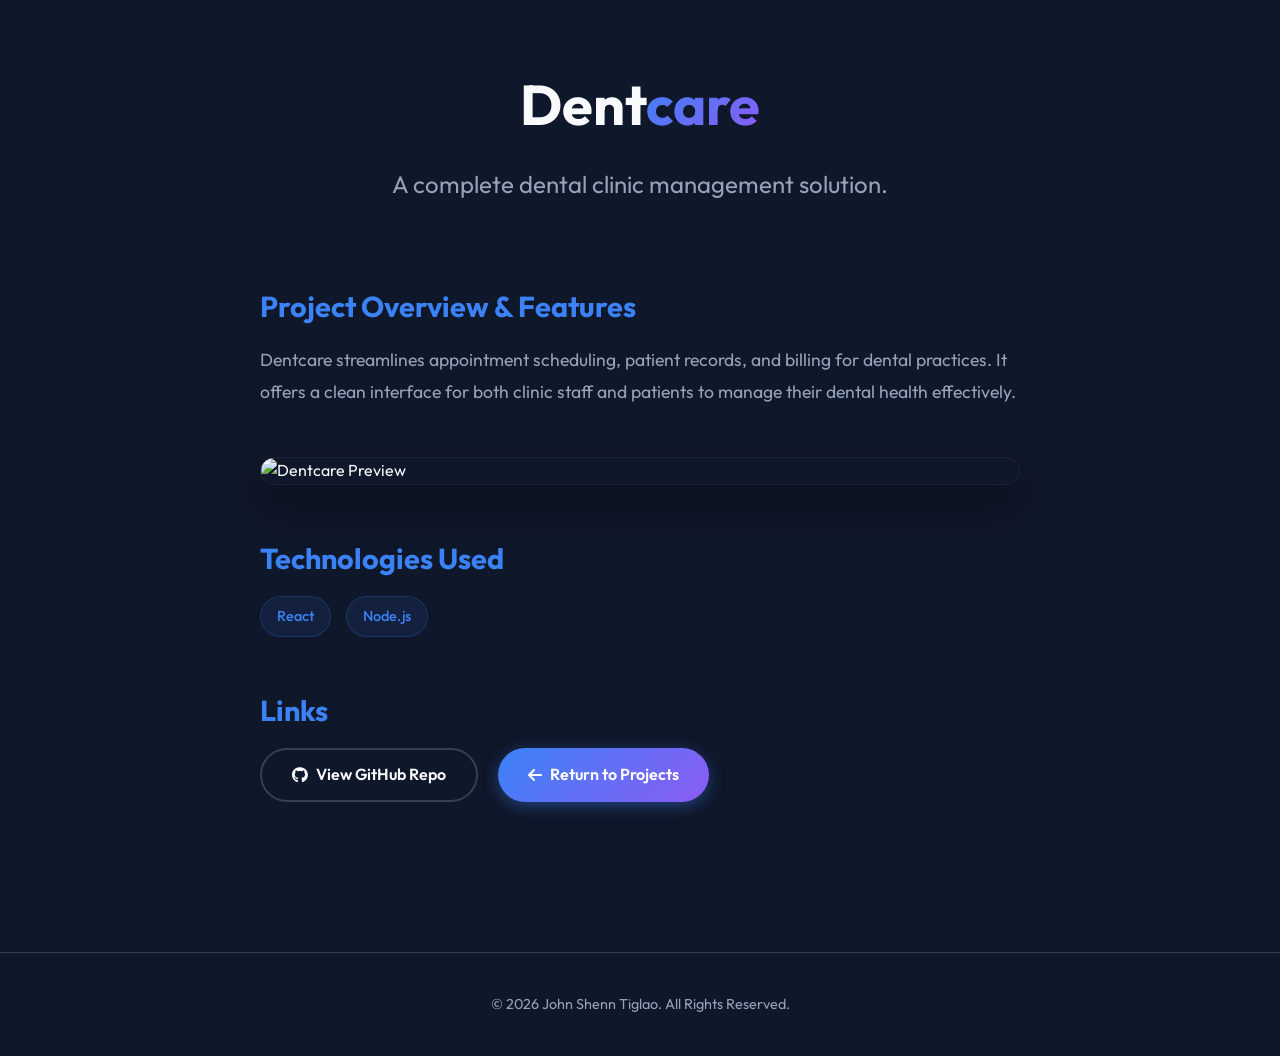
==== dentcare.html @ f7bd9322 "Add files via upload" ====
<!DOCTYPE html>
<html lang="en">

<head>
    <meta charset="UTF-8">
    <meta name="viewport" content="width=device-width, initial-scale=1.0">
    <title>Dentcare | John Shenn Tiglao</title>
    <meta name="description" content="Project details and case study for Dentcare.">

    <link rel="preconnect" href="https://fonts.googleapis.com">
    <link rel="preconnect" href="https://fonts.gstatic.com" crossorigin>
    <link href="https://fonts.googleapis.com/css2?family=Outfit:wght@300;400;600;700&display=swap" rel="stylesheet">

    <link rel="stylesheet" href="style.css">
    <link rel="stylesheet" href="https://cdnjs.cloudflare.com/ajax/libs/font-awesome/6.4.0/css/all.min.css">
</head>

<body>

    <header class="project-details-header">
        <div class="container">
            <h1 class="project-title">Dent<span class="highlight">care</span></h1>
            <p class="subtitle">A complete dental clinic management solution.</p>
        </div>
    </header>

    <section class="project-content reveal active">

        <div class="project-block">
            <h3>Project Overview &amp; Features</h3>
            <p>Dentcare streamlines appointment scheduling, patient records, and billing for dental practices.
                It offers a clean interface for both clinic staff and patients to manage their dental health effectively.
            </p>
        </div>

        <div class="project-block">
            <div class="project-image-placeholder">
                <img src="https://images.unsplash.com/photo-1606811841689-23dfddce3e95?ixlib=rb-4.0.3&auto=format&fit=crop&w=1200&q=80"
                    alt="Dentcare Preview">
            </div>
        </div>

        <div class="project-block">
            <h3>Technologies Used</h3>
            <div class="tech-stack">
                <span class="skill-tag">React</span>
                <span class="skill-tag">Node.js</span>
            </div>
        </div>

        <div class="project-block">
            <h3>Links</h3>
            <div class="action-buttons">
                <a href="#" target="_blank" class="btn btn-outline">
                    <i class="fab fa-github"></i> View GitHub Repo
                </a>
                <a href="index.html#projects" class="btn btn-primary">
                    <i class="fas fa-arrow-left"></i> Return to Projects
                </a>
            </div>
        </div>

    </section>

    <footer>
        <div class="container">
            <p>&copy; 2026 John Shenn Tiglao. All Rights Reserved.</p>
        </div>
    </footer>

    <script src="script.js"></script>
</body>

</html>
---- style.css ----
/* =========================================
   CSS Variables & Theming
   ========================================= */
:root {
    --primary-color: #3b82f6;
    --secondary-color: #8b5cf6;
    --accent-color: #06b6d4;

    --bg-dark: #0f172a;
    --bg-card: #1e293b;
    --text-main: #f8fafc;
    --text-muted: #94a3b8;
    --border-color: #334155;
    --navbar-bg: rgba(15, 23, 42, 0.9);

    --shadow: 0 4px 6px -1px rgba(0, 0, 0, 0.3), 0 2px 4px -1px rgba(0, 0, 0, 0.18);
    --shadow-lg: 0 10px 15px -3px rgba(0, 0, 0, 0.3), 0 4px 6px -2px rgba(0, 0, 0, 0.15);

    --transition: all 0.3s ease;
    --font-body: 'Outfit', sans-serif;
}

[data-theme="light"] {
    --bg-dark: #f8fafc;
    --bg-card: #ffffff;
    --text-main: #0f172a;
    --text-muted: #475569;
    --border-color: #e2e8f0;
    --navbar-bg: rgba(248, 250, 252, 0.9);

    --shadow: 0 4px 6px -1px rgba(0, 0, 0, 0.05), 0 2px 4px -1px rgba(0, 0, 0, 0.03);
    --shadow-lg: 0 10px 15px -3px rgba(0, 0, 0, 0.05), 0 4px 6px -2px rgba(0, 0, 0, 0.025);
}

/* =========================================
   Base Reset
   ========================================= */
* {
    margin: 0;
    padding: 0;
    box-sizing: border-box;
}

html {
    scroll-behavior: smooth;
}

body {
    font-family: var(--font-body);
    background-color: var(--bg-dark);
    color: var(--text-main);
    line-height: 1.6;
    overflow-x: hidden;
}

a {
    text-decoration: none;
    color: inherit;
}

ul {
    list-style: none;
}

/* =========================================
   Layout
   ========================================= */
.container {
    width: 90%;
    max-width: 1200px;
    margin: 0 auto;
    padding: 0 20px;
}

.section {
    padding: 100px 0;
}

.section-title {
    font-size: 2.5rem;
    text-align: center;
    margin-bottom: 60px;
    position: relative;
    display: inline-block;
    left: 50%;
    transform: translateX(-50%);
}

.section-title::after {
    content: '';
    position: absolute;
    bottom: -10px;
    left: 0;
    width: 100%;
    height: 4px;
    background: linear-gradient(90deg, var(--primary-color), var(--secondary-color));
    border-radius: 2px;
}

/* =========================================
   Buttons
   ========================================= */
.btn {
    display: inline-flex;
    align-items: center;
    gap: 8px;
    padding: 12px 30px;
    border-radius: 50px;
    font-weight: 600;
    font-family: var(--font-body);
    transition: var(--transition);
    cursor: pointer;
    border: none;
}

.btn-primary {
    background: linear-gradient(135deg, var(--primary-color), var(--secondary-color));
    color: white;
    box-shadow: 0 4px 15px rgba(59, 130, 246, 0.4);
}

.btn-primary:hover {
    transform: translateY(-2px);
    box-shadow: 0 8px 25px rgba(59, 130, 246, 0.6);
}

.btn-outline {
    background: transparent;
    border: 2px solid var(--border-color);
    color: var(--text-main);
}

.btn-outline:hover {
    border-color: var(--primary-color);
    color: var(--primary-color);
}

/* =========================================
   Navbar
   ========================================= */
.navbar {
    position: fixed;
    top: 0;
    left: 0;
    width: 100%;
    padding: 20px 0;
    background: var(--navbar-bg);
    backdrop-filter: blur(10px);
    z-index: 1000;
    border-bottom: 1px solid rgba(255, 255, 255, 0.05);
    transition: var(--transition);
}

.navbar .container {
    display: flex;
    justify-content: space-between;
    align-items: center;
}

.logo {
    font-size: 1.8rem;
    font-weight: 700;
    background: linear-gradient(135deg, var(--primary-color), var(--accent-color));
    -webkit-background-clip: text;
    -webkit-text-fill-color: transparent;
    background-clip: text;
}

.nav-links {
    display: flex;
    gap: 30px;
}

.nav-links a {
    font-weight: 500;
    color: var(--text-muted);
    transition: var(--transition);
}

.nav-links a:hover {
    color: var(--primary-color);
}

.nav-controls {
    display: flex;
    align-items: center;
    gap: 20px;
}

.theme-toggle {
    background: transparent;
    border: none;
    color: var(--text-main);
    font-size: 1.2rem;
    cursor: pointer;
    transition: var(--transition);
}

.theme-toggle:hover {
    color: var(--primary-color);
}

.hamburger {
    display: none;
    font-size: 1.5rem;
    cursor: pointer;
    color: var(--text-main);
}

/* =========================================
   Scroll Reveal
   ========================================= */
.reveal {
    opacity: 0;
    transform: translateY(50px);
    transition: all 0.8s ease;
}

.reveal.active {
    opacity: 1;
    transform: translateY(0);
}

/* =========================================
   Hero Section
   ========================================= */
.hero {
    height: 100vh;
    display: flex;
    align-items: center;
    justify-content: center;
    position: relative;
    text-align: center;
}

.hero-content {
    z-index: 2;
}

.greeting {
    display: block;
    font-size: 1.2rem;
    color: var(--accent-color);
    margin-bottom: 10px;
    letter-spacing: 2px;
    font-weight: 600;
    text-transform: uppercase;
}

.hero h1 {
    font-size: 4.5rem;
    line-height: 1.1;
    margin-bottom: 20px;
    font-weight: 700;
}

.highlight {
    background: linear-gradient(135deg, var(--primary-color), var(--secondary-color));
    -webkit-background-clip: text;
    -webkit-text-fill-color: transparent;
    background-clip: text;
}

.subtitle {
    font-size: 1.5rem;
    color: var(--text-muted);
    margin-bottom: 40px;
}

.hero-shape {
    position: absolute;
    top: 50%;
    left: 50%;
    transform: translate(-50%, -50%);
    width: 600px;
    height: 600px;
    background: radial-gradient(circle, rgba(59, 130, 246, 0.15) 0%, rgba(15, 23, 42, 0) 70%);
    border-radius: 50%;
    z-index: 1;
    pointer-events: none;
}

/* =========================================
   About Section
   ========================================= */
.about-grid {
    display: grid;
    grid-template-columns: 1fr 1fr;
    gap: 50px;
    align-items: center;
}

.about-image img {
    width: 100%;
    max-width: 400px;
    border-radius: 20px;
    display: block;
    margin: 0 auto;
}

.about-text h3 {
    font-size: 2rem;
    margin-bottom: 20px;
}

.about-text p {
    color: var(--text-muted);
    margin-bottom: 30px;
    font-size: 1.1rem;
}

/* =========================================
   Skills Section
   ========================================= */
.skills-list {
    display: flex;
    flex-wrap: wrap;
    gap: 15px;
}

.skill-tag {
    padding: 8px 16px;
    background: rgba(59, 130, 246, 0.1);
    color: var(--primary-color);
    border: 1px solid rgba(59, 130, 246, 0.2);
    border-radius: 30px;
    font-size: 0.9rem;
    font-weight: 500;
}

/* =========================================
   Projects Section
   ========================================= */
.projects-grid {
    display: grid;
    grid-template-columns: repeat(auto-fit, minmax(300px, 1fr));
    gap: 30px;
}

.project-card {
    background: var(--bg-card);
    border-radius: 15px;
    overflow: hidden;
    border: 1px solid var(--border-color);
    transition: var(--transition);
}

.project-card:hover {
    transform: translateY(-10px);
    box-shadow: var(--shadow-lg);
    border-color: var(--primary-color);
}

.card-image {
    height: 200px;
    position: relative;
    display: flex;
    justify-content: center;
    align-items: center;
}

.overlay {
    position: absolute;
    inset: 0;
    background: rgba(15, 23, 42, 0.8);
    display: flex;
    justify-content: center;
    align-items: center;
    opacity: 0;
    transition: var(--transition);
}

.project-card:hover .overlay {
    opacity: 1;
}

.overlay i {
    font-size: 3rem;
    color: var(--accent-color);
    transform: scale(0.8);
    transition: var(--transition);
}

.project-card:hover .overlay i {
    transform: scale(1.1);
}

.card-content {
    padding: 25px;
}

.card-content h3 {
    font-size: 1.4rem;
    margin-bottom: 10px;
}

.card-content p {
    color: var(--text-muted);
    font-size: 0.95rem;
    margin-bottom: 20px;
}

.card-links {
    display: flex;
    gap: 15px;
}

.link-btn {
    font-size: 0.9rem;
    color: var(--primary-color);
    font-weight: 600;
    display: flex;
    align-items: center;
    gap: 5px;
}

.link-btn:hover {
    text-decoration: underline;
}

/* =========================================
   Contact Section
   ========================================= */
.contact-grid {
    display: grid;
    grid-template-columns: 1fr 1fr;
    gap: 50px;
    background: var(--bg-card);
    padding: 50px;
    border-radius: 20px;
    border: 1px solid var(--border-color);
    box-shadow: var(--shadow-lg);
}

.contact-info h3 {
    font-size: 2rem;
    margin-bottom: 15px;
}

.contact-info p {
    color: var(--text-muted);
    margin-bottom: 30px;
    font-size: 1.1rem;
}

.contact-details {
    display: flex;
    flex-direction: column;
    gap: 20px;
}

.contact-item {
    display: flex;
    align-items: center;
    gap: 15px;
    font-size: 1.1rem;
}

.contact-item i {
    width: 40px;
    height: 40px;
    background: rgba(59, 130, 246, 0.1);
    color: var(--primary-color);
    display: flex;
    justify-content: center;
    align-items: center;
    border-radius: 50%;
    font-size: 1.2rem;
}

.contact-form {
    display: flex;
    flex-direction: column;
    gap: 20px;
}

.form-group input,
.form-group textarea {
    width: 100%;
    padding: 15px;
    border-radius: 10px;
    background: var(--bg-dark);
    border: 1px solid var(--border-color);
    color: var(--text-main);
    font-family: var(--font-body);
    font-size: 1rem;
    transition: var(--transition);
}

.form-group input:focus,
.form-group textarea:focus {
    outline: none;
    border-color: var(--primary-color);
    box-shadow: 0 0 0 3px rgba(59, 130, 246, 0.2);
}

.form-group textarea {
    resize: vertical;
}

/* =========================================
   Social Links
   ========================================= */
.social-links {
    display: flex;
    gap: 20px;
}

.social-links a {
    width: 50px;
    height: 50px;
    border-radius: 50%;
    background: rgba(255, 255, 255, 0.05);
    display: flex;
    justify-content: center;
    align-items: center;
    font-size: 1.2rem;
    transition: var(--transition);
}

.social-links a:hover {
    background: var(--primary-color);
    color: white;
    transform: translateY(-5px);
}

/* =========================================
   Footer
   ========================================= */
footer {
    padding: 40px 0;
    text-align: center;
    border-top: 1px solid var(--border-color);
    color: var(--text-muted);
    font-size: 0.9rem;
}

/* =========================================
   Project Detail Pages
   ========================================= */
.project-details-header {
    padding: 60px 0 40px;
    text-align: center;
}

.project-title {
    font-size: 3.5rem;
    margin-bottom: 15px;
}

.project-content {
    max-width: 800px;
    margin: 0 auto;
    padding: 0 20px 100px;
}

.project-content h3 {
    font-size: 1.8rem;
    color: var(--primary-color);
    margin-bottom: 15px;
}

.project-content p {
    color: var(--text-muted);
    line-height: 1.8;
    font-size: 1.1rem;
    margin-bottom: 20px;
}

.project-block {
    margin-bottom: 50px;
}

.tech-stack {
    display: flex;
    flex-wrap: wrap;
    gap: 15px;
}

.action-buttons {
    display: flex;
    gap: 20px;
    flex-wrap: wrap;
}

/* =========================================
   Project Image
   ========================================= */
.project-image-placeholder {
    border-radius: 20px;
    overflow: hidden;
    box-shadow: 0 20px 40px rgba(0, 0, 0, 0.4);
    border: 1px solid rgba(255, 255, 255, 0.05);
    transition: transform 0.5s ease, box-shadow 0.5s ease;
}

.project-image-placeholder:hover {
    transform: translateY(-8px);
    box-shadow: 0 30px 60px rgba(59, 130, 246, 0.3);
}

.project-image-placeholder img {
    width: 100%;
    display: block;
    height: auto;
    transition: transform 0.8s ease;
}

.project-image-placeholder:hover img {
    transform: scale(1.03);
}

/* =========================================
   Animations
   ========================================= */
@keyframes fadeIn {
    from {
        opacity: 0;
        transform: translateY(15px);
    }
    to {
        opacity: 1;
        transform: translateY(0);
    }
}

/* =========================================
   Responsive
   ========================================= */
@media (max-width: 768px) {
    .hero h1 {
        font-size: 3rem;
    }

    .project-title {
        font-size: 2.5rem;
    }

    .cta-buttons {
        display: flex;
        flex-direction: column;
        gap: 15px;
        align-items: center;
    }

    .cta-buttons .btn {
        width: 80%;
        margin: 0;
    }

    .hamburger {
        display: block;
    }

    .nav-links {
        position: absolute;
        top: 100%;
        left: -100%;
        width: 100%;
        background: var(--navbar-bg);
        flex-direction: column;
        align-items: center;
        padding: 30px 0;
        gap: 20px;
        transition: var(--transition);
        border-bottom: 1px solid var(--border-color);
    }

    .nav-links.active {
        left: 0;
    }

    .about-grid,
    .contact-grid {
        grid-template-columns: 1fr;
    }

    .section-title {
        font-size: 2rem;
    }

    .contact-grid {
        padding: 30px 20px;
    }
}
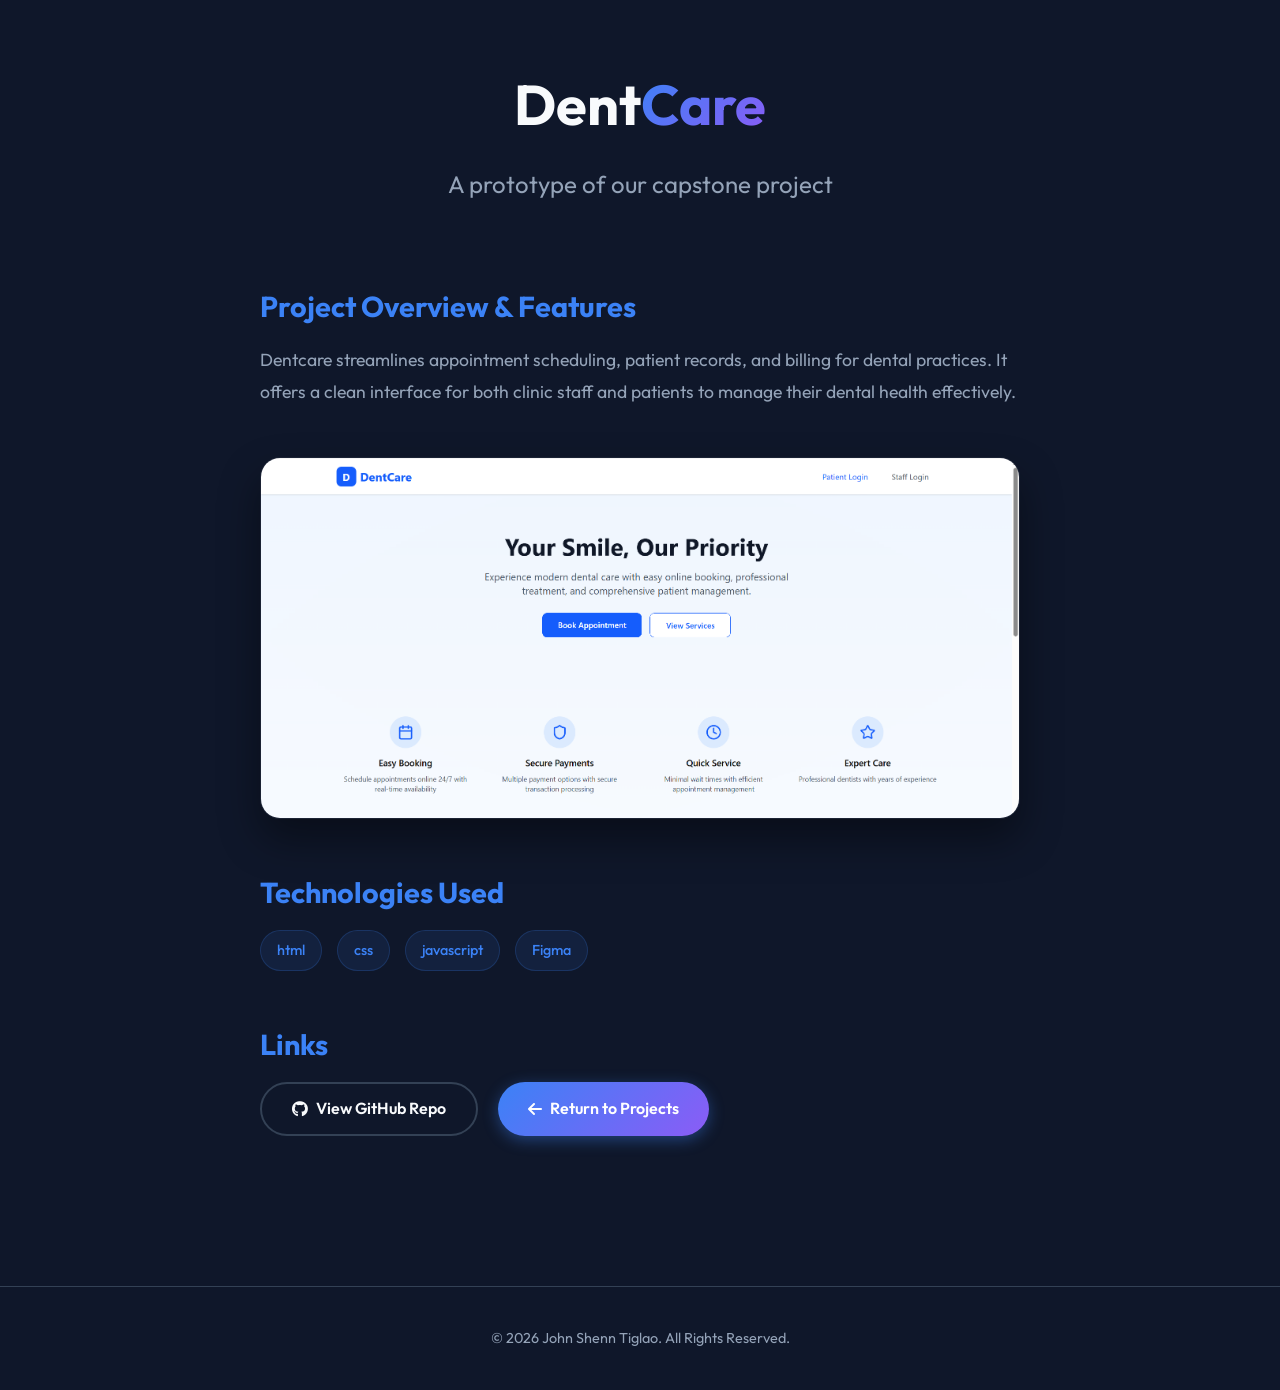
==== commit 9e38510e: "Add files via upload" ====
--- a/dentcare.html
+++ b/dentcare.html
@@ -19,8 +19,8 @@
 
     <header class="project-details-header">
         <div class="container">
-            <h1 class="project-title">Dent<span class="highlight">care</span></h1>
-            <p class="subtitle">A complete dental clinic management solution.</p>
+            <h1 class="project-title">Dent<span class="highlight">Care</span></h1>
+            <p class="subtitle">A prototype of our capstone project</p>
         </div>
     </header>
 
@@ -29,22 +29,25 @@
         <div class="project-block">
             <h3>Project Overview &amp; Features</h3>
             <p>Dentcare streamlines appointment scheduling, patient records, and billing for dental practices.
-                It offers a clean interface for both clinic staff and patients to manage their dental health effectively.
+                It offers a clean interface for both clinic staff and patients to manage their dental health
+                effectively.
             </p>
         </div>
 
         <div class="project-block">
             <div class="project-image-placeholder">
-                <img src="https://images.unsplash.com/photo-1606811841689-23dfddce3e95?ixlib=rb-4.0.3&auto=format&fit=crop&w=1200&q=80"
-                    alt="Dentcare Preview">
+                <img src="dentcare1.png" alt="Dentcare Preview">
             </div>
         </div>
 
         <div class="project-block">
             <h3>Technologies Used</h3>
             <div class="tech-stack">
-                <span class="skill-tag">React</span>
-                <span class="skill-tag">Node.js</span>
+                <span class="skill-tag">html</span>
+                <span class="skill-tag">css</span>
+                <span class="skill-tag">javascript</span>
+                <span class="skill-tag">Figma</span>
+
             </div>
         </div>
 
--- a/style.css
+++ b/style.css
@@ -67,7 +67,7 @@
    ========================================= */
 .container {
     width: 90%;
-    max-width: 1200px;
+    max-width: 1000px;
     margin: 0 auto;
     padding: 0 20px;
 }
@@ -292,10 +292,20 @@
 
 .about-image img {
     width: 100%;
-    max-width: 400px;
-    border-radius: 20px;
+    max-width: 350px;
+    aspect-ratio: 1/1;
+    border-radius: 50%;
+    object-fit: cover;
     display: block;
     margin: 0 auto;
+    box-shadow: var(--shadow-lg);
+    border: 5px solid var(--bg-card);
+    transition: var(--transition);
+}
+
+.about-image img:hover {
+    transform: scale(1.05);
+    border-color: var(--primary-color);
 }
 
 .about-text h3 {
@@ -307,6 +317,127 @@
     color: var(--text-muted);
     margin-bottom: 30px;
     font-size: 1.1rem;
+}
+
+/* =========================================
+   Education Section (Timeline)
+   ========================================= */
+.timeline {
+    max-width: 800px;
+    margin: 0 auto;
+    position: relative;
+    padding-left: 30px;
+}
+
+.timeline::before {
+    content: '';
+    position: absolute;
+    left: 0;
+    top: 0;
+    height: 100%;
+    width: 2px;
+    background: var(--border-color);
+}
+
+.timeline-item {
+    position: relative;
+    margin-bottom: 50px;
+}
+
+.timeline-dot {
+    position: absolute;
+    left: -36px;
+    top: 5px;
+    width: 14px;
+    height: 14px;
+    border-radius: 50%;
+    background: var(--primary-color);
+    box-shadow: 0 0 10px var(--primary-color);
+    border: 3px solid var(--bg-dark);
+}
+
+.timeline-content {
+    background: var(--bg-card);
+    padding: 30px;
+    border-radius: 20px;
+    border: 1px solid var(--border-color);
+    box-shadow: var(--shadow);
+    transition: var(--transition);
+}
+
+.timeline-content:hover {
+    transform: translateX(10px);
+    border-color: var(--primary-color);
+    box-shadow: var(--shadow-lg);
+}
+
+.timeline-content h3 {
+    font-size: 1.4rem;
+    margin-bottom: 8px;
+}
+
+.institution {
+    color: var(--primary-color);
+    font-weight: 600;
+    margin-bottom: 5px;
+    font-size: 1.1rem;
+}
+
+.duration {
+    font-size: 0.9rem;
+    color: var(--text-muted);
+    margin-bottom: 15px;
+    font-style: italic;
+    display: block;
+}
+
+.timeline-content .description {
+    font-size: 1rem;
+    color: var(--text-muted);
+    line-height: 1.7;
+}
+
+/* =========================================
+   Hobbies Section
+   ========================================= */
+.hobbies-grid {
+    display: grid;
+    grid-template-columns: repeat(auto-fit, minmax(200px, 1fr));
+    gap: 30px;
+    text-align: center;
+}
+
+.hobby-card {
+    background: var(--bg-card);
+    padding: 40px 30px;
+    border-radius: 20px;
+    border: 1px solid var(--border-color);
+    transition: var(--transition);
+}
+
+.hobby-card:hover {
+    transform: translateY(-10px);
+    border-color: var(--primary-color);
+    box-shadow: var(--shadow-lg);
+}
+
+.hobby-card i {
+    font-size: 3rem;
+    margin-bottom: 20px;
+    background: linear-gradient(135deg, var(--primary-color), var(--secondary-color));
+    -webkit-background-clip: text;
+    -webkit-text-fill-color: transparent;
+    background-clip: text;
+}
+
+.hobby-card h3 {
+    font-size: 1.5rem;
+    margin-bottom: 15px;
+}
+
+.hobby-card p {
+    color: var(--text-muted);
+    font-size: 0.95rem;
 }
 
 /* =========================================
@@ -611,6 +742,92 @@
 }
 
 /* =========================================
+   Skills Progress Bars
+   ========================================= */
+.skills-container {
+    max-width: 800px;
+    margin: 0 auto;
+    display: flex;
+    flex-direction: column;
+    gap: 20px;
+    margin-bottom: 50px;
+}
+
+.skill-box {
+    width: 100%;
+}
+
+.skill-info {
+    display: flex;
+    justify-content: space-between;
+    margin-bottom: 8px;
+    font-weight: 500;
+    font-size: 1.1rem;
+}
+
+.skill-bar {
+    width: 100%;
+    height: 10px;
+    background: var(--border-color);
+    border-radius: 10px;
+    overflow: hidden;
+}
+
+.skill-progress {
+    height: 100%;
+    background: linear-gradient(90deg, var(--primary-color), var(--secondary-color));
+    border-radius: 10px;
+    transition: width 1s ease-in-out;
+}
+
+/* =========================================
+   Animations & Keyframes
+   ========================================= */
+@keyframes float {
+    0% { transform: translate(-50%, -50%) translateY(0px); }
+    50% { transform: translate(-50%, -50%) translateY(-20px); }
+    100% { transform: translate(-50%, -50%) translateY(0px); }
+}
+
+@keyframes pulse {
+    0% { transform: scale(1); opacity: 0.5; }
+    50% { transform: scale(1.05); opacity: 0.8; }
+    100% { transform: scale(1); opacity: 0.5; }
+}
+
+@keyframes typing {
+    from { width: 0; }
+    to { width: 100%; }
+}
+
+@keyframes blink {
+    from, to { border-color: transparent; }
+    50% { border-color: var(--primary-color); }
+}
+
+.hero-shape {
+    animation: float 6s ease-in-out infinite;
+}
+
+.typing-text {
+    border-right: 3px solid var(--primary-color);
+    white-space: nowrap;
+    overflow: hidden;
+    margin: 0 auto;
+    display: inline-block;
+}
+
+/* Staggered Reveal Delay */
+.reveal.active .hobby-card:nth-child(1) { transition-delay: 0.1s; }
+.reveal.active .hobby-card:nth-child(2) { transition-delay: 0.2s; }
+.reveal.active .hobby-card:nth-child(3) { transition-delay: 0.3s; }
+.reveal.active .hobby-card:nth-child(4) { transition-delay: 0.4s; }
+
+.reveal.active .project-card:nth-child(1) { transition-delay: 0.1s; }
+.reveal.active .project-card:nth-child(2) { transition-delay: 0.2s; }
+.reveal.active .project-card:nth-child(3) { transition-delay: 0.3s; }
+
+/* =========================================
    Animations
    ========================================= */
 @keyframes fadeIn {
@@ -618,6 +835,7 @@
         opacity: 0;
         transform: translateY(15px);
     }
+
     to {
         opacity: 1;
         transform: translateY(0);
@@ -671,7 +889,8 @@
     }
 
     .about-grid,
-    .contact-grid {
+    .contact-grid,
+    .hobbies-grid {
         grid-template-columns: 1fr;
     }
 
@@ -682,4 +901,64 @@
     .contact-grid {
         padding: 30px 20px;
     }
+}
+
+@media (max-width: 480px) {
+    .hero h1 {
+        font-size: 2.5rem;
+    }
+    
+    .hero .greeting {
+        font-size: 1rem;
+        letter-spacing: 1px;
+    }
+    
+    .typing-text {
+        font-size: 1.1rem;
+    }
+    
+    .section-title {
+        font-size: 1.7rem;
+        margin-bottom: 40px;
+    }
+    
+    .section {
+        padding: 60px 0;
+    }
+    
+    .container {
+        padding: 0 15px;
+    }
+    
+    .about-image img {
+        max-width: 250px;
+    }
+    
+    .about-text h3 {
+        font-size: 1.5rem;
+    }
+    
+    .skill-info {
+        font-size: 1rem;
+    }
+    
+    .hobby-card {
+        padding: 30px 20px;
+    }
+    
+    .contact-grid {
+        padding: 25px 15px;
+    }
+    
+    .social-links {
+        justify-content: center !important;
+    }
+    
+    .contact-info {
+        text-align: center;
+    }
+    
+    .contact-item {
+        justify-content: center;
+    }
 }
